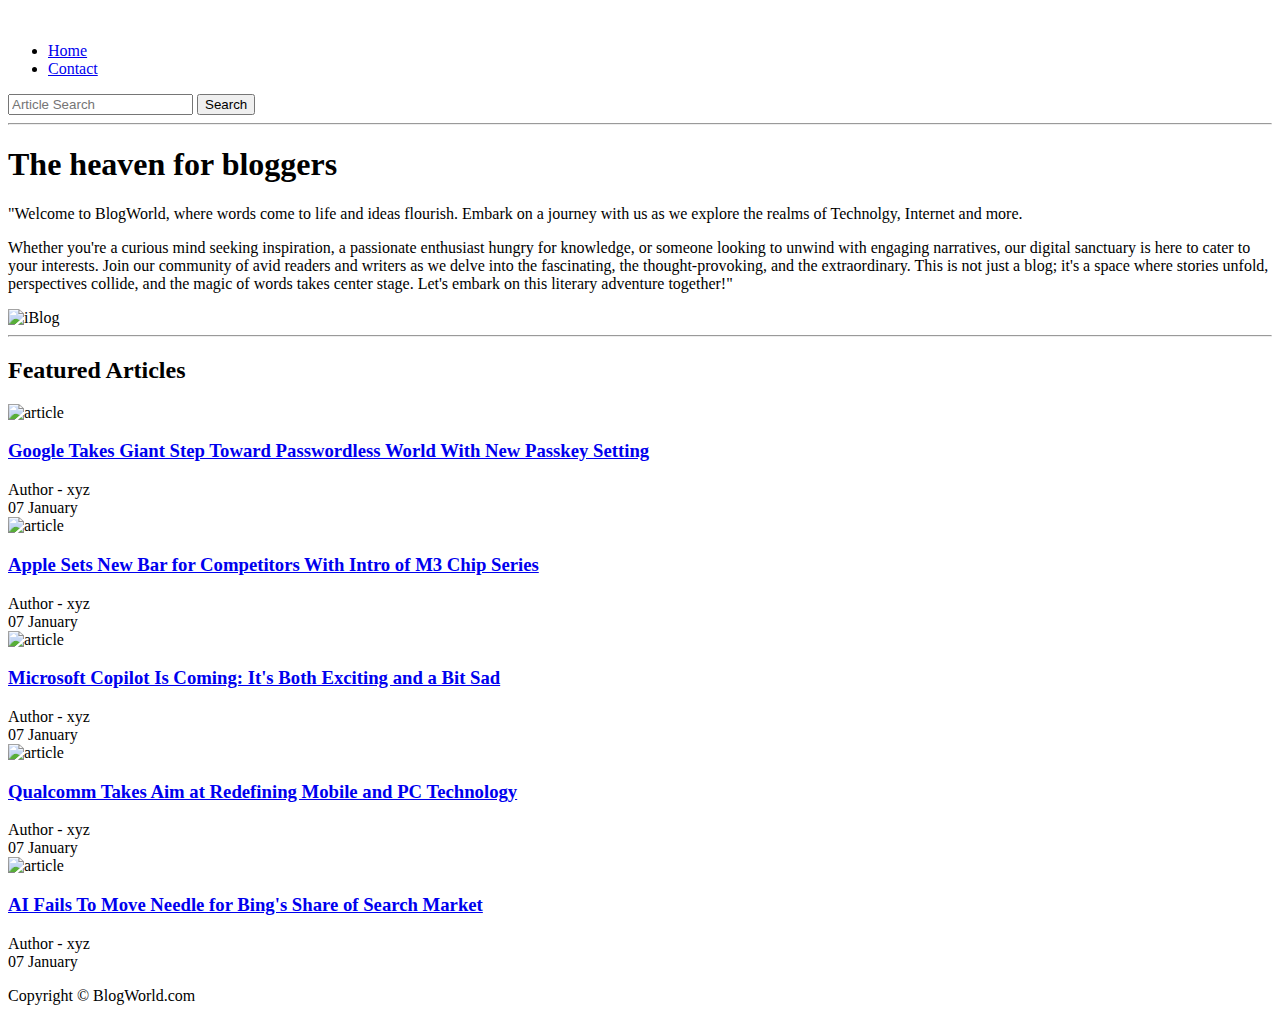
==== index.html @ 12ae0fac "Add files via upload" ====
<!DOCTYPE html>
<html lang="en">

<head>
    <meta charset="UTF-8">
    <meta name="viewport" content="width=device-width, initial-scale=1.0">
    <link rel="stylesheet" href="css/utils.css">
    <link rel="stylesheet" href="css/style.css">
    <link rel="stylesheet" href="css/mobile.css">
    <title>BlogWorld</title>
</head>

<body>
    
</body>
    <div class="container">
        <nav class="navigation max-width-1 m-auto">
            <div class="nav-left">
                <a href="/">
                    <span><img src="img/logo.png" width="94px" alt=""></span>
                </a>
                <ul>
                    <li><a href="/">Home</a></li>
                    <li><a href="/contact.html">Contact</a></li>
                </ul>
            </div>
            <div class="nav-right">
                <form action="/search.html" method="get">
                    <input class="form-input" type="text" name="query" placeholder="Article Search">
                    <button class="btn">Search</button>
                </form>
    
            </div>
    
        </nav>
        <div class="max-width-1 m-auto">
            <hr>
        </div>
        <div class="m-auto content max-width-1 my-2">
            <div class="content-left">
                <h1>The heaven for bloggers</h1>
                <p>"Welcome to BlogWorld, where words come to life and ideas flourish. Embark on a journey with us as we explore the realms of Technolgy, Internet and more.</p>
                <p>Whether you're a curious mind seeking inspiration, a passionate enthusiast hungry for knowledge, or someone looking to unwind with engaging narratives, our digital sanctuary is here to cater to your interests. Join our community of avid readers and writers as we delve into the fascinating, the thought-provoking, and the extraordinary. This is not just a blog; it's a space where stories unfold, perspectives collide, and the magic of words takes center stage. Let's embark on this literary adventure together!"</p>
            </div>
            <div class="content-right">
                <img src="img/tech2.jpg" alt="iBlog">
            </div>
        </div>
    
        <div class="max-width-1 m-auto">
            <hr>
        </div>
        <div class="home-articles max-width-1 m-auto font2" id="articles1">
            <h2>Featured Articles</h2>
            <!-- <div class="year-box adjust-year">
                <div>
                    <h3>Year </h3>
                </div>
                <div>
                    <input type="radio" name="year" id=""> 2020
                </div>
                <div>
                    <input type="radio" name="year" id=""> 2021
                </div>
            </div> -->
            <div class="home-article">
                <div class="home-article-img">
                    <img src="img/blogpost1.jpg" alt="article">
                </div>
                <div class="home-article-content font1">
                    <a href="/blogpost1.html">
                        <h3>Google Takes Giant Step Toward Passwordless World With New Passkey Setting</h3>
                    </a>
    
                    <div>Author - xyz</div>
                    <span>07 January</span>
                </div>
            </div>
            <div class="home-article">
                <div class="home-article-img">
                    <img src="img/blogpost2.jpg" alt="article">
                </div>
                <div class="home-article-content font1">
                    <a href="/blogpost2.html">
                        <h3>Apple Sets New Bar for Competitors With Intro of M3 Chip Series</h3>
                    </a>
    
                    <div>Author - xyz</div>
                    <span>07 January</span>
                </div>
            </div>
            <div class="home-article">
                <div class="home-article-img">
                    <img src="img/blogpost3.jpg" alt="article">
                </div>
                <div class="home-article-content font1">
                    <a href="/blogpost3.html">
                        <h3>Microsoft Copilot Is Coming: It's Both Exciting and a Bit Sad</h3>
                    </a>
    
                    <div>Author - xyz</div>
                    <span>07 January</span>
                </div>
            </div>
            <div class="home-article">
                <div class="home-article-img">
                    <img src="img/blogpost4.jpg" alt="article">
                </div>
                <div class="home-article-content font1">
                    <a href="/blogpost4.html">
                        <h3>Qualcomm Takes Aim at Redefining Mobile and PC Technology</h3>
                    </a>
    
                    <div>Author - xyz</div>
                    <span>07 January</span>
                </div>
            </div>
            <div class="home-article">
                <div class="home-article-img">
                    <img src="img/blogpost5.jpg" alt="article">
                </div>
                <div class="home-article-content font1">
                    <a href="/blogpost5.html">
                        <h3>AI Fails To Move Needle for Bing's Share of Search Market</h3>
                    </a>
    
                    <div>Author - xyz</div>
                    <span>07 January</span>
                </div>
            </div>
            <!-- <div class="home-article">
                <div class="home-article-img">
                    <img src="img/3.png" alt="article">
                </div>
                <div class="home-article-content font1">
                    <a href="/blogpost.html">
                        <h3>Lorem ipsum dolor sit amet consectetur adipisicing.</h3>
                    </a>
    
                    <div>Author - xyz</div>
                    <span>07 January</span>
                </div>
            </div>
            <div class="home-article">
                <div class="home-article-img">
                    <img src="img/2.png" alt="article">
                </div>
                <div class="home-article-content font1">
                    <a href="/blogpost.html">
                        <h3>Lorem ipsum dolor sit amet consectetur adipisicing.</h3>
                    </a>
    
                    <div>Author - xyz</div>
                    <span>07 January</span>
                </div>
            </div>
            <div class="home-article">
                <div class="home-article-img">
                    <img src="img/11.svg" alt="article">
                </div>
                <div class="home-article-content font1">
                    <a href="/blogpost.html">
                        <h3>Lorem ipsum dolor sit amet consectetur adipisicing.</h3>
                    </a>
    
                    <div>Author - xyz</div>
                    <span>07 January</span>
                </div>
            </div> -->
    
        </div>
    
        <div class="footer">
            <p>Copyright &copy; BlogWorld.com </p>
        </div>
    </div>
</html>
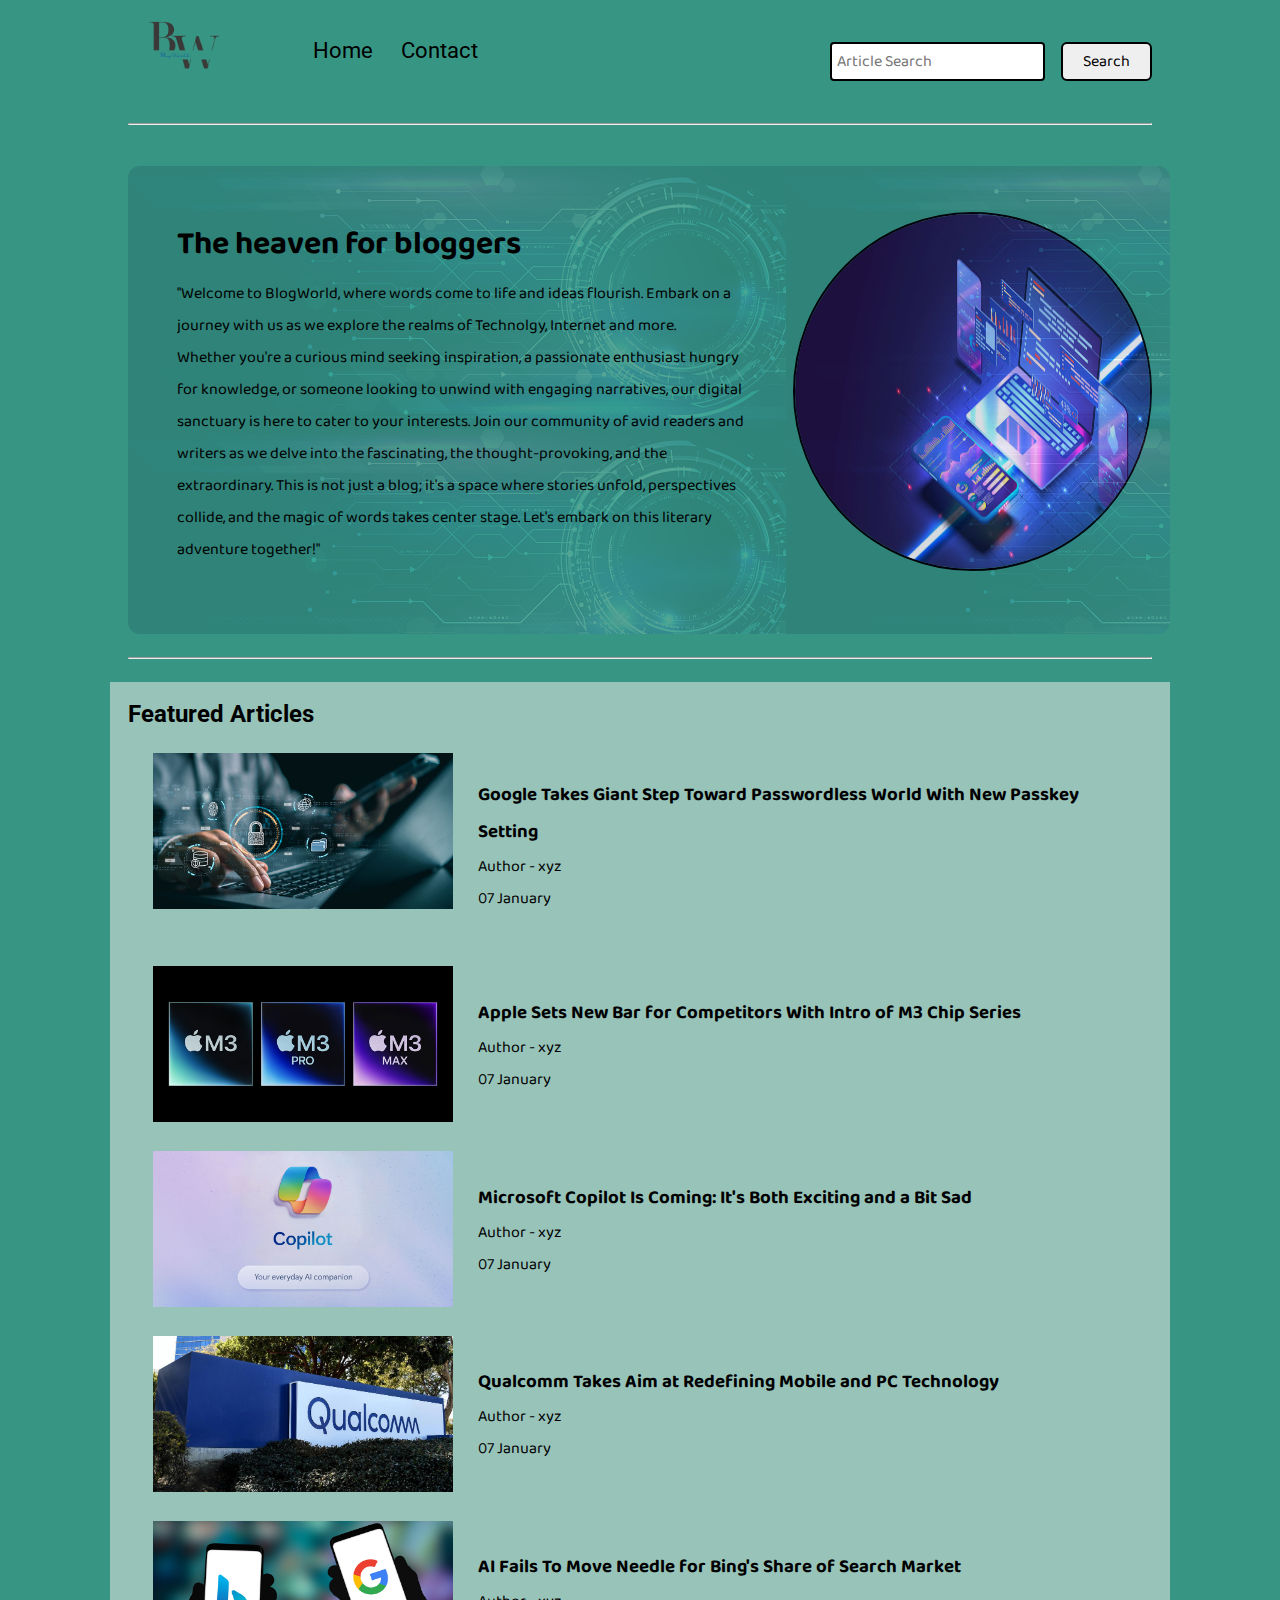
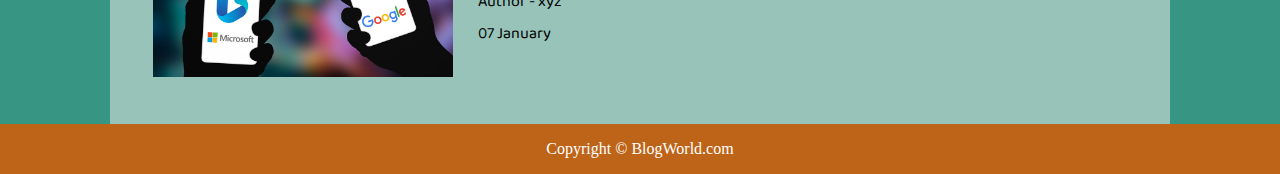
==== commit d8833ea0: "Add files via upload" ====
--- a/index.html
+++ b/index.html
@@ -16,16 +16,16 @@
     <div class="container">
         <nav class="navigation max-width-1 m-auto">
             <div class="nav-left">
-                <a href="/">
+                <a href="#">
                     <span><img src="img/logo.png" width="94px" alt=""></span>
                 </a>
                 <ul>
-                    <li><a href="/">Home</a></li>
-                    <li><a href="/contact.html">Contact</a></li>
+                    <li><a href="#">Home</a></li>
+                    <li><a href="contact.html">Contact</a></li>
                 </ul>
             </div>
             <div class="nav-right">
-                <form action="/search.html" method="get">
+                <form action="search.html" method="get">
                     <input class="form-input" type="text" name="query" placeholder="Article Search">
                     <button class="btn">Search</button>
                 </form>
@@ -52,23 +52,13 @@
         </div>
         <div class="home-articles max-width-1 m-auto font2" id="articles1">
             <h2>Featured Articles</h2>
-            <!-- <div class="year-box adjust-year">
-                <div>
-                    <h3>Year </h3>
-                </div>
-                <div>
-                    <input type="radio" name="year" id=""> 2020
-                </div>
-                <div>
-                    <input type="radio" name="year" id=""> 2021
-                </div>
-            </div> -->
+
             <div class="home-article">
                 <div class="home-article-img">
                     <img src="img/blogpost1.jpg" alt="article">
                 </div>
                 <div class="home-article-content font1">
-                    <a href="/blogpost1.html">
+                    <a href="blogpost1.html">
                         <h3>Google Takes Giant Step Toward Passwordless World With New Passkey Setting</h3>
                     </a>
     
@@ -81,7 +71,7 @@
                     <img src="img/blogpost2.jpg" alt="article">
                 </div>
                 <div class="home-article-content font1">
-                    <a href="/blogpost2.html">
+                    <a href="blogpost2.html">
                         <h3>Apple Sets New Bar for Competitors With Intro of M3 Chip Series</h3>
                     </a>
     
@@ -94,7 +84,7 @@
                     <img src="img/blogpost3.jpg" alt="article">
                 </div>
                 <div class="home-article-content font1">
-                    <a href="/blogpost3.html">
+                    <a href="blogpost3.html">
                         <h3>Microsoft Copilot Is Coming: It's Both Exciting and a Bit Sad</h3>
                     </a>
     
@@ -107,7 +97,7 @@
                     <img src="img/blogpost4.jpg" alt="article">
                 </div>
                 <div class="home-article-content font1">
-                    <a href="/blogpost4.html">
+                    <a href="blogpost4.html">
                         <h3>Qualcomm Takes Aim at Redefining Mobile and PC Technology</h3>
                     </a>
     
@@ -120,7 +110,7 @@
                     <img src="img/blogpost5.jpg" alt="article">
                 </div>
                 <div class="home-article-content font1">
-                    <a href="/blogpost5.html">
+                    <a href="blogpost5.html">
                         <h3>AI Fails To Move Needle for Bing's Share of Search Market</h3>
                     </a>
     
@@ -128,46 +118,7 @@
                     <span>07 January</span>
                 </div>
             </div>
-            <!-- <div class="home-article">
-                <div class="home-article-img">
-                    <img src="img/3.png" alt="article">
-                </div>
-                <div class="home-article-content font1">
-                    <a href="/blogpost.html">
-                        <h3>Lorem ipsum dolor sit amet consectetur adipisicing.</h3>
-                    </a>
-    
-                    <div>Author - xyz</div>
-                    <span>07 January</span>
-                </div>
-            </div>
-            <div class="home-article">
-                <div class="home-article-img">
-                    <img src="img/2.png" alt="article">
-                </div>
-                <div class="home-article-content font1">
-                    <a href="/blogpost.html">
-                        <h3>Lorem ipsum dolor sit amet consectetur adipisicing.</h3>
-                    </a>
-    
-                    <div>Author - xyz</div>
-                    <span>07 January</span>
-                </div>
-            </div>
-            <div class="home-article">
-                <div class="home-article-img">
-                    <img src="img/11.svg" alt="article">
-                </div>
-                <div class="home-article-content font1">
-                    <a href="/blogpost.html">
-                        <h3>Lorem ipsum dolor sit amet consectetur adipisicing.</h3>
-                    </a>
-    
-                    <div>Author - xyz</div>
-                    <span>07 January</span>
-                </div>
-            </div> -->
-    
+            
         </div>
     
         <div class="footer">
--- a/css/utils.css
+++ b/css/utils.css
@@ -0,0 +1,76 @@
+@import url("https://fonts.googleapis.com/css2?family=Roboto&display=swap");
+@import url("https://fonts.googleapis.com/css2?family=Baloo+Bhaina+2:wght@500&display=swap");
+:root { 
+  --main-bg-color: #bd6418;
+  --font1: "Baloo Bhaina 2", cursive;
+  --font2: "Roboto", sans-serif;
+}
+
+.center{
+  text-align: center
+}
+
+.font1 {
+  font-family: var(--font1);
+}
+.font2 {
+  font-family: var(--font2);
+}
+
+.max-width-1 {
+  max-width: 80vw;
+}
+
+.max-width-2 {
+  max-width: 60vw;
+}
+
+.m-auto {
+  margin: auto;
+}
+
+.mx-1{
+  margin-left: 23px;
+  margin-right: 23px;
+}
+
+.my-2{
+  margin-top: 32px;
+  margin-bottom: 32px;
+}
+
+.btn {
+  padding: 0px 20px;
+  padding-top: 3px;
+  border: 2px solid black;
+  border-radius: 6px;
+  font-family: var(--font1);
+  font-size: 16px;
+  cursor: pointer;
+  transition: all 0.3s ease-in-out;
+}
+
+.btn:hover {
+  color: white;
+  background: var(--main-bg-color);
+}
+
+.form-input {
+  padding: 0px 5px;
+  padding-top: 3px;
+  font-size: 16px;
+  border: 2px solid black;
+  border-radius: 4px;
+  margin: 0 13px;
+  font-family: var(--font1);
+}
+
+.form-box input, textarea{
+  width: 52vw;
+  padding: 0px 6px;
+  margin: 7px 0;
+  font-size: 18px;
+  font-family: var(--font1);
+  border: 2px solid var(--main-bg-color);
+    border-radius: 5px;
+}--- a/css/style.css
+++ b/css/style.css
@@ -0,0 +1,144 @@
+* {
+  margin: 0;
+  padding: 0; 
+}
+
+.container{
+  background-color: #379683;
+}
+
+.navigation {
+  margin-top: 0px;
+  font-family: var(--font1);
+  /* height: 74px;  */
+  display: flex;
+  justify-content: space-between;
+  align-items: center;
+}
+
+.nav-left {
+  display: flex;
+}
+
+.nav-left span {
+  font-size: 35px;
+  padding-top: 10px;
+}
+
+.nav-left ul {
+  display: flex;
+  align-items: center;
+  margin: 0 77px;
+  font-size: 22px;
+  padding-bottom: 23px;
+}
+
+.nav-left ul li {
+  list-style: none;
+  margin: 0 14px;
+  font-family: var(--font2);
+  transition: all 0.3s ease-in-out;
+}
+
+.nav-left ul li a {
+  text-decoration: none;
+  color: black;
+}
+
+.nav-left ul li a:hover {
+  color: var(--main-bg-color);
+  font-weight: bolder;
+}
+
+.content {
+  height: 100%;
+  display: flex;
+  margin-top: 32px;
+  padding: 9px;
+  position: relative;
+}
+
+.content::after {
+  content: "";
+  background-image: url("../img/tech.jpg");
+  position: absolute;
+  width: 100%;
+  height: inherit;
+  opacity: 0.15;
+  border-radius: 12px;
+}
+
+.content-left {
+  font-family: var(--font1);
+  display: flex;
+  flex-direction: column;
+  justify-content: center;
+  padding: 49px;
+  z-index: 1;
+}
+
+.content-right {
+  display: flex;
+  align-items: center;
+  justify-content: center;
+}
+
+.content-right img {
+  height: 355px;
+  width: 355px;
+  border: 2px solid black;
+  border-radius: 200px;
+}
+
+.home-articles {
+  padding: 18px;
+  background-color: rgb(248, 239, 239, 0.5);
+  margin-top: 23px;
+  position: relative;
+}
+
+.year-box {
+  position: absolute;  
+  right: 0px;
+  top: 100px;
+  width: 234px;
+  height: 255px;
+  font-size: 18px;
+}
+
+.year-box div {
+  margin: 12px 0px;
+}
+
+.home-article {
+  display: flex;
+  margin: 25px;
+}
+
+.home-article img {
+  width: 300px;
+}
+
+.home-article-content {
+  align-self: center;
+  padding: 25px;
+}
+
+.home-article-content a {
+  text-decoration: none;
+  color: black;
+}
+/* .home-articles{} */
+.footer {
+  height: 50px;
+  background-color: var(--main-bg-color);
+  display: flex;
+  align-items: center;
+  justify-content: center;
+  color: white;
+  flex-direction: column;
+}
+
+.footer a {
+  color: white;
+}
--- a/css/mobile.css
+++ b/css/mobile.css
@@ -0,0 +1,63 @@
+@media screen and (max-width: 1200px) {
+  .navigation {
+    flex-direction: column;
+    margin-bottom: 23px;
+  }
+
+  .nav-left {
+    flex-direction: column;
+    text-align: center;
+  }
+
+  .content-right {
+    display: none;
+  }
+
+  .home-article {
+    flex-direction: column;
+  }
+
+  .home-article-img {
+    text-align: center;
+  }
+
+  .year-box {
+    top: 25px;
+    left: 60vw;
+    font-size: 11px;
+    display: flex;
+  }
+
+  .year-box div {
+    padding: 0 3px;
+    margin: 0;
+  }
+
+  .home-article img {
+    width: 70vw;
+  }
+  .form-input {
+    width: 50%;
+  }
+  .form-box input,
+  textarea {
+    width: 66vw;
+  }
+  .row {
+    flex-direction: column;
+  }
+  .social {
+    padding: 0;
+  }
+  .post-img {
+    height: auto;
+  }
+  .adjust-year {
+    position: static;
+    height: auto;
+    padding: 12px 0px;
+    display: flex;
+    justify-content: flex-end;
+    width: 100%;
+  }
+}
